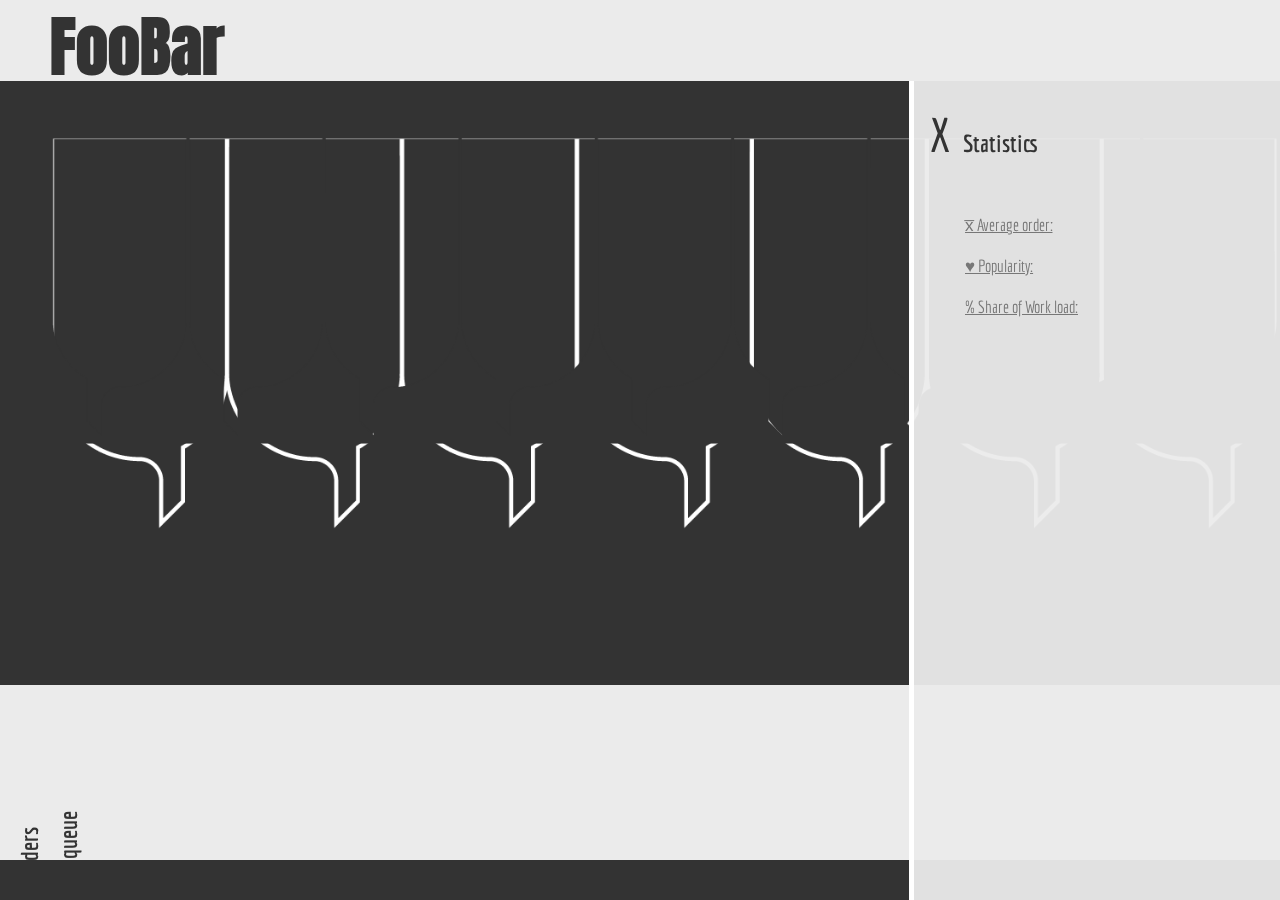
==== index.html @ 0669527f "first commit" ====
<!DOCTYPE html>
<html lang="en">

<head>
    <meta charset="UTF-8">
    <meta name="viewport" content="width=device-width, initial-scale=1.0">
    <meta http-equiv="X-UA-Compatible" content="ie=edge">
    <title>| fooBar dashboard |</title>
    <script src="https://kea-alt-del.dk/2018/front/foobar.js"></script>
    <link rel="stylesheet" href="main.css">
    <link href="https://fonts.googleapis.com/css?family=Anton" rel="stylesheet">
    <link href="https://fonts.googleapis.com/css?family=Economica:400,700" rel="stylesheet">

</head>

<body>
    <main>
        <section class="storages">
        </section>
        <section class="beers">
        </section>
        <section class="imgKegs">
            <img src="materials/kegs.png">
        </section>
        <section class="labels">
        </section>
        <section class="nozzles">
        </section>
        <section class="glasses">
        </section>
        <section class="customers">
        </section>
        <section class="bartenders">
        </section>
        <section class="bartenders">
        </section>
        <section class="imgKegs-offtap">
            <img src="materials/kegs-offtap.png">
        </section>
    </main>
    <aside>
        <h1>FooBar</h1>
        <!-- <ul class="tags">
            <li class="sweet">sweetest</li>
            <li class="strong">strongest</li>
            <li>..</li>
            <li>..</li>
            <li>..</li>
        </ul> -->
        <ul class="categories"></ul>
    </aside>
    <aside id="statistic" class="">
        <p class="close">x</p>
        <h2>Statistics</h2>
        <div class="average-order">
            <p>x̅ Average order:</p>
            <p></p>
        </div>
        <div class="popularity">
            <p>&hearts; Popularity:</p>
            <div class="bars"></div>
        </div>
        <div class="work-hard">
            <p>% Share of Work load:</p>
            <div class="square"></div>
        </div>
    </aside>
    <div class="order-h2">
        <h2>Orders <br><span></span> in queue</h2>
    </div>
    <div class="modal">
        <p class="close close-modal">X</p>
        <iframe src="modal/beer-profile.html" frameborder="0"></iframe>
    </div>
    <script src="main.js"></script>
    <script src="statistic.js"></script>
    <script src="interaction.js"></script>
</body>

</html>
---- main.css ----
* {
  padding: 0;
  margin: 0;
  box-sizing: border-box;
  position: relative;
  font-family: "Economica", sans-serif;
}
section.beers {
  height: 300px; /* need to finalise based on svg */
  padding: 0 50px;
  display: grid;
  grid-gap: 0;
}
.beer {
  width: 100%;
  background-color: darkgoldenrod;
  bottom: 0;
  transition: all 1s linear;
  transform-origin: bottom;
  cursor: pointer;
}
.not-on-tap {
  opacity: 0.3;
  cursor: initial;
}
.change-keg {
  animation: flash 1s infinite;
}
.soon-sold-out {
  animation: flash 0.5s infinite;
}
@keyframes flash {
  50% {
    opacity: 0.5;
  }
}
section.customers,
section.glasses,
section.storages,
section.labels,
section.nozzles,
section.bartenders,
section.storages {
  display: grid;
  grid-gap: 0;
  padding: 0 50px;
}
section.customers > div {
  display: grid;
  border-bottom: 1px dotted #333333;
  padding-top: 5px;
  left: 70px;
}
section.customers {
  padding-top: 30px;
  margin-top: 20px;
  background-color: rgb(235, 235, 235);
  min-height: 175px;
}
section.bartenders {
  background-color: rgb(235, 235, 235);
}
/* section.customers > div > * {
  left: 75px; /* temp solution, not dynamic 
} */

.bartender {
  width: 30px;
  height: 30px;
  border-radius: 50%;
  padding-top: 4px;
  border: 2px dotted #333333;
  grid-row-start: 1;
}
.bartender p {
  text-align: center;
}
.serving {
  color: #aaaaaa;
}
.hide {
  display: none;
}
.imgKegs,
.imgKegs-offtap {
  height: auto;
  position: absolute;
  top: 15vh;
  left: 50px;
  pointer-events: none;
}
.imgKegs img,
.imgKegs-offtap img {
  width: 100%;
}
main {
  background-color: #333333;
  padding: 15vh 0 0 0;
  height: 100vh;
  overflow-x: hidden;
}
h1 {
  font-size: 4em;
  top: -1px;
  font-weight: 700;
  color: #333333;
  position: absolute;
  pointer-events: none;
  font-family: "Anton", sans-serif;
}
section h1 {
  font-family: "Economica", sans-serif;
  color: rgba(255, 255, 255, 0.7);
  font-size: 1.7vw;
  position: absolute;
  right: 0;
  text-align: right;
  transform-origin: right top;
  transform: rotate(-90deg) translate(-1vw, -7.2vw);
}
section.glasses {
  height: 80px;
  left: 5px;
}
section.glasses > div {
  height: 100%;
  background-size: contain;
  background-repeat: no-repeat;
  background-position: center bottom;
  left: 15px;
}

aside {
  height: 9vh;
  width: 100%;
  position: fixed;
  top: 0;
  background: rgb(235, 235, 235);
  padding-top: 19px;
  padding-left: 50px;
}
aside li {
  display: inline-block;
  line-height: 40px;
  margin-right: 30px;
  font-size: 23px;
  font-weight: bold;
  color: #333333;
  cursor: pointer;
}
.categories {
  text-align: right;
}
.found {
  animation: found ease-in 0.3s;
}
@keyframes found {
  50% {
    transform: scaleY(1.1);
  }
}
#statistic {
  color: #333333;
  width: 29%;
  height: 91vh;
  background: rgba(235, 235, 235, 0.95);
  position: fixed;
  right: 0;
  top: 9vh;
  padding: 10px 4%;
  transition: all 0.1s ease-in-out;
  border-left: 5px solid white;
  overflow: scroll;
}
#statistic p.close,
#statistic h2 {
  display: inline-block;
  left: -35px;
}
#statistic h2 {
  margin-left: 10px;
}
#statistic * {
  transition: all 0.3s ease-in-out;
}
#statistic.close {
  right: -24%;
}
#statistic.close * {
  opacity: 0;
}
#statistic.close p.close {
  opacity: 1;
}
p.close {
  font-size: 4em;
  margin-bottom: 30px;
  cursor: pointer;
  transition: all 0.3s ease-in-out;
}
#statistic > div {
  margin-bottom: 10px;
}
#statistic > div p:first-of-type:not(.barLegend) {
  text-decoration: underline;
  font-weight: 500;
  color: #777;
  margin: 20px 0 10px 0;
  font-size: 17px;
}
.bold {
  font-weight: bolder;
  font-size: 2em;
}
.bar {
  height: 10px;
  background-color: rgb(128, 30, 6);
  margin-bottom: 10px;
  transition: all 0.3s ease-in;
}
.barLegend {
  text-decoration: none;
  font-size: 0.9em;
}
.labels {
  height: 80px;
  top: -10px;
}
.labels div {
  border-radius: 50%;
  background-size: contain;
  background-repeat: no-repeat;
  background-position: center bottom;
  left: 15px;
}
.nozzles {
  height: 70px;
  top: -5px;
}
.nozzles > div {
  background-image: url("materials/nozzle.png");
  background-size: contain;
  background-repeat: no-repeat;
  background-position: center top;
  left: 30px;
}
.order-h2 {
  position: fixed;
  left: 0;
  bottom: 0;
  color: #333333;
  transform: rotate(-90deg) translate(20px, 15px);
}
.order-h2 span {
  font-size: 1.5em;
}
.modal {
  pointer-events: none;
  opacity: 0;
  position: fixed;
  width: 100vw;
  height: 91vh;
  top: 9vh;
  left: 0;
  background-color: white;
  padding: 50px;
  overflow: hidden;
  transition: all 0.3s ease-out;
}
.modal.show {
  pointer-events: inherit;
  opacity: 1;
}
iframe {
  opacity: 1;
  height: 91vh;
  width: 150vh;
  overflow: hidden;
  position: absolute;
  left: 10vw;
  top: 0;
  left: calc(50vw - 75vh);
  overflow: hidden;
}
.square {
  width: 13vw;
  height: 13vw;
}
.square > div {
  background: rgb(21, 110, 48);
  margin-bottom: 3px;
}
#statistic > div .square p.each-portion {
  text-decoration: none;
  position: absolute;
  padding: 0;
  margin: 0;
  color: #333333;
  font-size: 2em;
}
.lean {
  animation: leanForward 0.5s ease-out forwards;
  transform-origin: bottom right;
}
@keyframes leanForward {
  to {
    transform: skewX(13deg);
  }
}
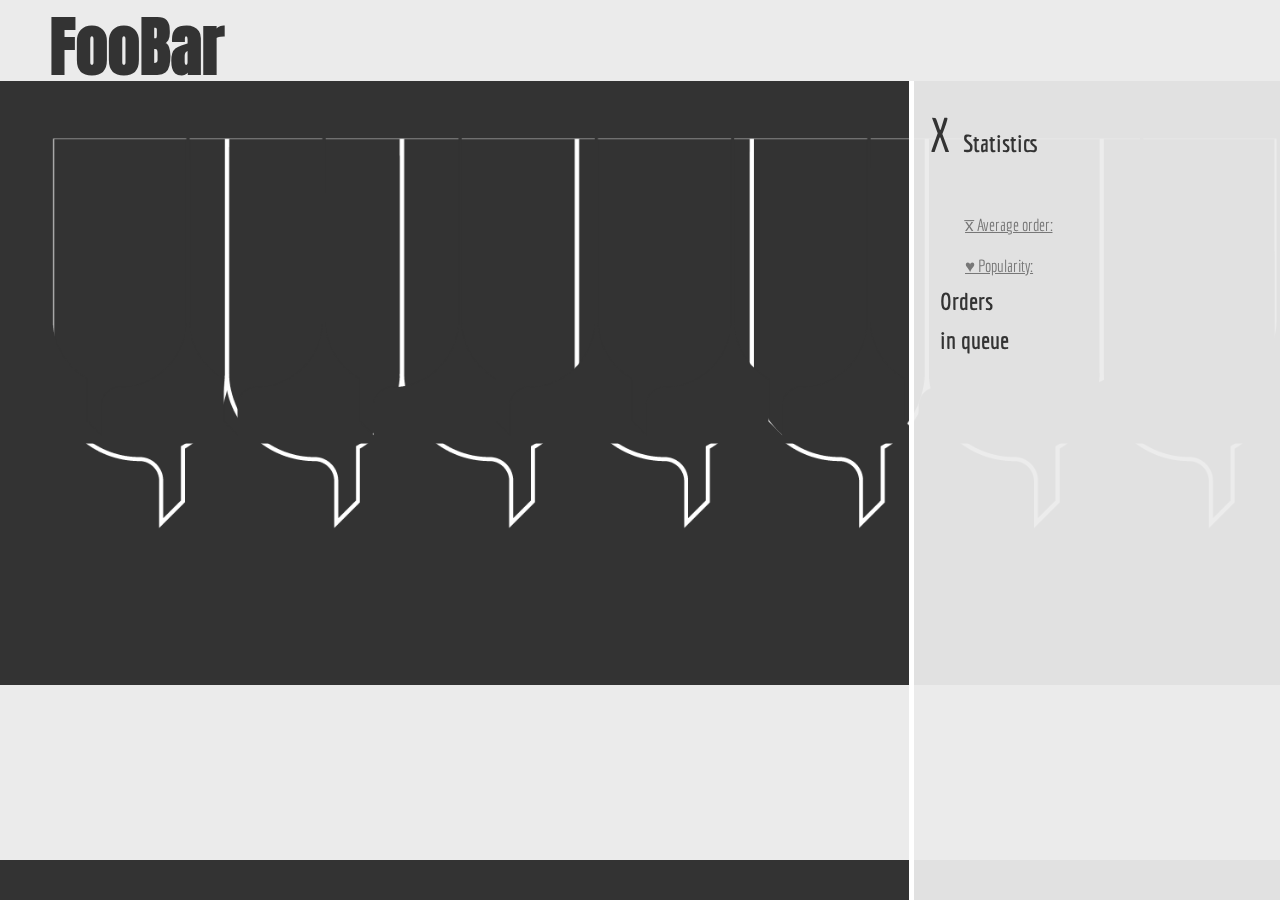
==== commit 292c97a5: "delete share load" ====
--- a/index.html
+++ b/index.html
@@ -2,79 +2,82 @@
 <html lang="en">
 
 <head>
-    <meta charset="UTF-8">
-    <meta name="viewport" content="width=device-width, initial-scale=1.0">
-    <meta http-equiv="X-UA-Compatible" content="ie=edge">
-    <title>| fooBar dashboard |</title>
-    <script src="https://kea-alt-del.dk/2018/front/foobar.js"></script>
-    <link rel="stylesheet" href="main.css">
-    <link href="https://fonts.googleapis.com/css?family=Anton" rel="stylesheet">
-    <link href="https://fonts.googleapis.com/css?family=Economica:400,700" rel="stylesheet">
+  <meta charset="UTF-8">
+  <meta name="viewport"
+    content="width=device-width, initial-scale=1.0">
+  <meta http-equiv="X-UA-Compatible"
+    content="ie=edge">
+  <title>| fooBar dashboard |</title>
+  <script src="https://kea-alt-del.dk/2018/front/foobar.js"></script>
+  <link rel="stylesheet"
+    href="main.css">
+  <link href="https://fonts.googleapis.com/css?family=Anton"
+    rel="stylesheet">
+  <link href="https://fonts.googleapis.com/css?family=Economica:400,700"
+    rel="stylesheet">
 
 </head>
 
 <body>
-    <main>
-        <section class="storages">
+  <main>
+    <section class="storages">
+    </section>
+    <section class="beers">
+    </section>
+    <section class="imgKegs">
+      <img src="materials/kegs.png">
         </section>
-        <section class="beers">
+      <section class="labels">
+      </section>
+      <section class="nozzles">
+      </section>
+      <section class="glasses">
+      </section>
+      <section class="customers">
+      </section>
+      <section class="bartenders">
+      </section>
+      <section class="bartenders">
+      </section>
+      <section class="imgKegs-offtap">
+        <img src="materials/kegs-offtap.png">
         </section>
-        <section class="imgKegs">
-            <img src="materials/kegs.png">
-        </section>
-        <section class="labels">
-        </section>
-        <section class="nozzles">
-        </section>
-        <section class="glasses">
-        </section>
-        <section class="customers">
-        </section>
-        <section class="bartenders">
-        </section>
-        <section class="bartenders">
-        </section>
-        <section class="imgKegs-offtap">
-            <img src="materials/kegs-offtap.png">
-        </section>
-    </main>
-    <aside>
-        <h1>FooBar</h1>
-        <!-- <ul class="tags">
+  </main>
+  <aside>
+    <h1>FooBar</h1>
+    <!-- <ul class="tags">
             <li class="sweet">sweetest</li>
             <li class="strong">strongest</li>
             <li>..</li>
             <li>..</li>
             <li>..</li>
         </ul> -->
-        <ul class="categories"></ul>
-    </aside>
-    <aside id="statistic" class="">
-        <p class="close">x</p>
-        <h2>Statistics</h2>
-        <div class="average-order">
-            <p>x̅ Average order:</p>
-            <p></p>
-        </div>
-        <div class="popularity">
-            <p>&hearts; Popularity:</p>
-            <div class="bars"></div>
-        </div>
-        <div class="work-hard">
-            <p>% Share of Work load:</p>
-            <div class="square"></div>
-        </div>
-    </aside>
+    <ul class="categories"></ul>
+  </aside>
+  <aside id="statistic"
+    class="">
+    <p class="close">x</p>
+    <h2>Statistics</h2>
+    <div class="average-order">
+      <p>x̅ Average order:</p>
+      <p></p>
+    </div>
+    <div class="popularity">
+      <p>&hearts; Popularity:</p>
+      <div class="bars"></div>
+    </div>
     <div class="order-h2">
-        <h2>Orders <br><span></span> in queue</h2>
+      <h2>Orders <br><span></span> in queue</h2>
     </div>
-    <div class="modal">
-        <p class="close close-modal">X</p>
-        <iframe src="modal/beer-profile.html" frameborder="0"></iframe>
-    </div>
-    <script src="main.js"></script>
-    <script src="statistic.js"></script>
-    <script src="interaction.js"></script>
+  </aside>
+
+  <div class="modal">
+    <p class="close close-modal">X</p>
+    <iframe src="modal/beer-profile.html" frameborder="0"></iframe>
+  </div>
+  <script src="main.js"></script>
+  <script src="statistic.js"></script>
+  <script src="interaction.js"></script>
 </body>
 
 </html>--- a/main.css
+++ b/main.css
@@ -5,12 +5,15 @@
   position: relative;
   font-family: "Economica", sans-serif;
 }
+
 section.beers {
-  height: 300px; /* need to finalise based on svg */
+  height: 300px;
+  /* need to finalise based on svg */
   padding: 0 50px;
   display: grid;
   grid-gap: 0;
 }
+
 .beer {
   width: 100%;
   background-color: darkgoldenrod;
@@ -19,21 +22,26 @@
   transform-origin: bottom;
   cursor: pointer;
 }
+
 .not-on-tap {
   opacity: 0.3;
   cursor: initial;
 }
+
 .change-keg {
   animation: flash 1s infinite;
 }
+
 .soon-sold-out {
   animation: flash 0.5s infinite;
 }
+
 @keyframes flash {
   50% {
     opacity: 0.5;
   }
 }
+
 section.customers,
 section.glasses,
 section.storages,
@@ -45,21 +53,25 @@
   grid-gap: 0;
   padding: 0 50px;
 }
-section.customers > div {
+
+section.customers>div {
   display: grid;
   border-bottom: 1px dotted #333333;
   padding-top: 5px;
   left: 70px;
 }
+
 section.customers {
   padding-top: 30px;
   margin-top: 20px;
   background-color: rgb(235, 235, 235);
   min-height: 175px;
 }
+
 section.bartenders {
   background-color: rgb(235, 235, 235);
 }
+
 /* section.customers > div > * {
   left: 75px; /* temp solution, not dynamic 
 } */
@@ -72,15 +84,19 @@
   border: 2px dotted #333333;
   grid-row-start: 1;
 }
+
 .bartender p {
   text-align: center;
 }
+
 .serving {
   color: #aaaaaa;
 }
+
 .hide {
   display: none;
 }
+
 .imgKegs,
 .imgKegs-offtap {
   height: auto;
@@ -89,16 +105,19 @@
   left: 50px;
   pointer-events: none;
 }
+
 .imgKegs img,
 .imgKegs-offtap img {
   width: 100%;
 }
+
 main {
   background-color: #333333;
   padding: 15vh 0 0 0;
   height: 100vh;
   overflow-x: hidden;
 }
+
 h1 {
   font-size: 4em;
   top: -1px;
@@ -108,6 +127,7 @@
   pointer-events: none;
   font-family: "Anton", sans-serif;
 }
+
 section h1 {
   font-family: "Economica", sans-serif;
   color: rgba(255, 255, 255, 0.7);
@@ -118,11 +138,13 @@
   transform-origin: right top;
   transform: rotate(-90deg) translate(-1vw, -7.2vw);
 }
+
 section.glasses {
   height: 80px;
   left: 5px;
 }
-section.glasses > div {
+
+section.glasses>div {
   height: 100%;
   background-size: contain;
   background-repeat: no-repeat;
@@ -139,6 +161,7 @@
   padding-top: 19px;
   padding-left: 50px;
 }
+
 aside li {
   display: inline-block;
   line-height: 40px;
@@ -148,17 +171,21 @@
   color: #333333;
   cursor: pointer;
 }
+
 .categories {
   text-align: right;
 }
+
 .found {
   animation: found ease-in 0.3s;
 }
+
 @keyframes found {
   50% {
     transform: scaleY(1.1);
   }
 }
+
 #statistic {
   color: #333333;
   width: 29%;
@@ -172,60 +199,74 @@
   border-left: 5px solid white;
   overflow: scroll;
 }
+
 #statistic p.close,
 #statistic h2 {
   display: inline-block;
   left: -35px;
 }
+
 #statistic h2 {
   margin-left: 10px;
 }
+
 #statistic * {
   transition: all 0.3s ease-in-out;
 }
+
 #statistic.close {
   right: -24%;
 }
+
 #statistic.close * {
   opacity: 0;
 }
+
 #statistic.close p.close {
   opacity: 1;
 }
+
 p.close {
   font-size: 4em;
   margin-bottom: 30px;
   cursor: pointer;
   transition: all 0.3s ease-in-out;
 }
-#statistic > div {
+
+#statistic>div {
   margin-bottom: 10px;
 }
-#statistic > div p:first-of-type:not(.barLegend) {
+
+#statistic>div p:first-of-type:not(.barLegend) {
   text-decoration: underline;
   font-weight: 500;
   color: #777;
   margin: 20px 0 10px 0;
   font-size: 17px;
 }
+
 .bold {
   font-weight: bolder;
   font-size: 2em;
 }
+
 .bar {
   height: 10px;
   background-color: rgb(128, 30, 6);
   margin-bottom: 10px;
   transition: all 0.3s ease-in;
 }
+
 .barLegend {
   text-decoration: none;
   font-size: 0.9em;
 }
+
 .labels {
   height: 80px;
   top: -10px;
 }
+
 .labels div {
   border-radius: 50%;
   background-size: contain;
@@ -233,27 +274,32 @@
   background-position: center bottom;
   left: 15px;
 }
+
 .nozzles {
   height: 70px;
   top: -5px;
 }
-.nozzles > div {
+
+.nozzles>div {
   background-image: url("materials/nozzle.png");
   background-size: contain;
   background-repeat: no-repeat;
   background-position: center top;
   left: 30px;
 }
+
 .order-h2 {
-  position: fixed;
+
   left: 0;
   bottom: 0;
   color: #333333;
-  transform: rotate(-90deg) translate(20px, 15px);
-}
+
+}
+
 .order-h2 span {
   font-size: 1.5em;
 }
+
 .modal {
   pointer-events: none;
   opacity: 0;
@@ -267,10 +313,12 @@
   overflow: hidden;
   transition: all 0.3s ease-out;
 }
+
 .modal.show {
   pointer-events: inherit;
   opacity: 1;
 }
+
 iframe {
   opacity: 1;
   height: 91vh;
@@ -282,28 +330,33 @@
   left: calc(50vw - 75vh);
   overflow: hidden;
 }
-.square {
+
+/* .square {
   width: 13vw;
   height: 13vw;
 }
-.square > div {
+
+.square>div {
   background: rgb(21, 110, 48);
   margin-bottom: 3px;
 }
-#statistic > div .square p.each-portion {
+
+#statistic>div .square p.each-portion {
   text-decoration: none;
   position: absolute;
   padding: 0;
   margin: 0;
   color: #333333;
   font-size: 2em;
-}
+} */
+
 .lean {
   animation: leanForward 0.5s ease-out forwards;
   transform-origin: bottom right;
 }
+
 @keyframes leanForward {
   to {
     transform: skewX(13deg);
   }
-}
+}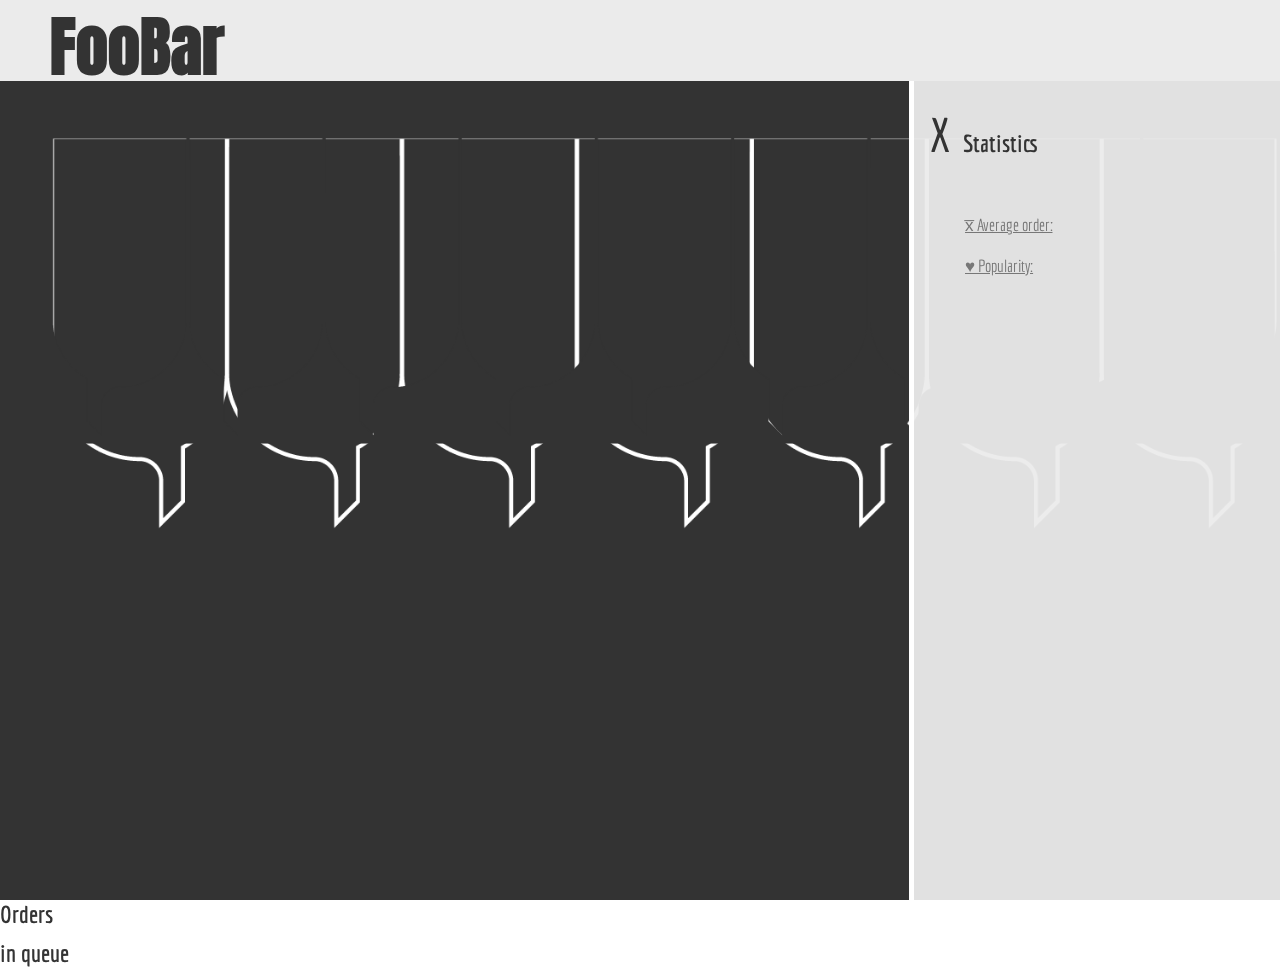
==== commit b7e4d1ec: "customer section hidden, bartenders hide when waiting" ====
--- a/index.html
+++ b/index.html
@@ -2,82 +2,75 @@
 <html lang="en">
 
 <head>
-  <meta charset="UTF-8">
-  <meta name="viewport"
-    content="width=device-width, initial-scale=1.0">
-  <meta http-equiv="X-UA-Compatible"
-    content="ie=edge">
-  <title>| fooBar dashboard |</title>
-  <script src="https://kea-alt-del.dk/2018/front/foobar.js"></script>
-  <link rel="stylesheet"
-    href="main.css">
-  <link href="https://fonts.googleapis.com/css?family=Anton"
-    rel="stylesheet">
-  <link href="https://fonts.googleapis.com/css?family=Economica:400,700"
-    rel="stylesheet">
+    <meta charset="UTF-8">
+    <meta name="viewport" content="width=device-width, initial-scale=1.0">
+    <meta http-equiv="X-UA-Compatible" content="ie=edge">
+    <title>| fooBar dashboard |</title>
+    <script src="https://kea-alt-del.dk/2018/front/foobar.js"></script>
+    <link rel="stylesheet" href="main.css">
+    <link href="https://fonts.googleapis.com/css?family=Anton" rel="stylesheet">
+    <link href="https://fonts.googleapis.com/css?family=Economica:400,700" rel="stylesheet">
 
 </head>
 
 <body>
-  <main>
-    <section class="storages">
-    </section>
-    <section class="beers">
-    </section>
-    <section class="imgKegs">
-      <img src="materials/kegs.png">
+    <main>
+        <section class="storages">
         </section>
-      <section class="labels">
-      </section>
-      <section class="nozzles">
-      </section>
-      <section class="glasses">
-      </section>
-      <section class="customers">
-      </section>
-      <section class="bartenders">
-      </section>
-      <section class="bartenders">
-      </section>
-      <section class="imgKegs-offtap">
-        <img src="materials/kegs-offtap.png">
+        <section class="beers">
         </section>
-  </main>
-  <aside>
-    <h1>FooBar</h1>
-    <!-- <ul class="tags">
+        <section class="imgKegs">
+            <img src="materials/kegs.png">
+        </section>
+        <section class="labels">
+        </section>
+        <section class="nozzles">
+        </section>
+        <section class="glasses">
+        </section>
+        <!-- <section class="customers">
+        </section> -->
+        <section class="bartenders">
+        </section>
+        <section class="bartenders">
+        </section>
+        <section class="imgKegs-offtap">
+            <img src="materials/kegs-offtap.png">
+        </section>
+    </main>
+    <aside>
+        <h1>FooBar</h1>
+        <!-- <ul class="tags">
             <li class="sweet">sweetest</li>
             <li class="strong">strongest</li>
             <li>..</li>
             <li>..</li>
             <li>..</li>
         </ul> -->
-    <ul class="categories"></ul>
-  </aside>
-  <aside id="statistic"
-    class="">
-    <p class="close">x</p>
-    <h2>Statistics</h2>
-    <div class="average-order">
-      <p>x̅ Average order:</p>
-      <p></p>
+        <ul class="categories"></ul>
+    </aside>
+    <aside id="statistic" class="">
+        <p class="close">x</p>
+        <h2>Statistics</h2>
+        <div class="average-order">
+            <p>x̅ Average order:</p>
+            <p></p>
+        </div>
+        <div class="popularity">
+            <p>&hearts; Popularity:</p>
+            <div class="bars"></div>
+        </div>
+    </aside>
+    <div class="order-h2">
+        <h2>Orders <br><span></span> in queue</h2>
     </div>
-    <div class="popularity">
-      <p>&hearts; Popularity:</p>
-      <div class="bars"></div>
+    <div class="modal">
+        <p class="close close-modal">X</p>
+        <iframe src="modal/beer-profile.html" frameborder="0"></iframe>
     </div>
-    <div class="order-h2">
-      <h2>Orders <br><span></span> in queue</h2>
-    </div>
-  </aside>
-
-  <div class="modal">
-    <p class="close close-modal">X</p>
-    <iframe src="modal/beer-profile.html" frameborder="0"></iframe>
-  </div>
-  <script src="main.js"></script>
-  <script src="statistic.js"></script>
-  <script src="interaction.js"></script>
+    <script src="main.js"></script>
+    <script src="statistic.js"></script>
+    <script src="interaction.js"></script>
 </body>
 
 </html>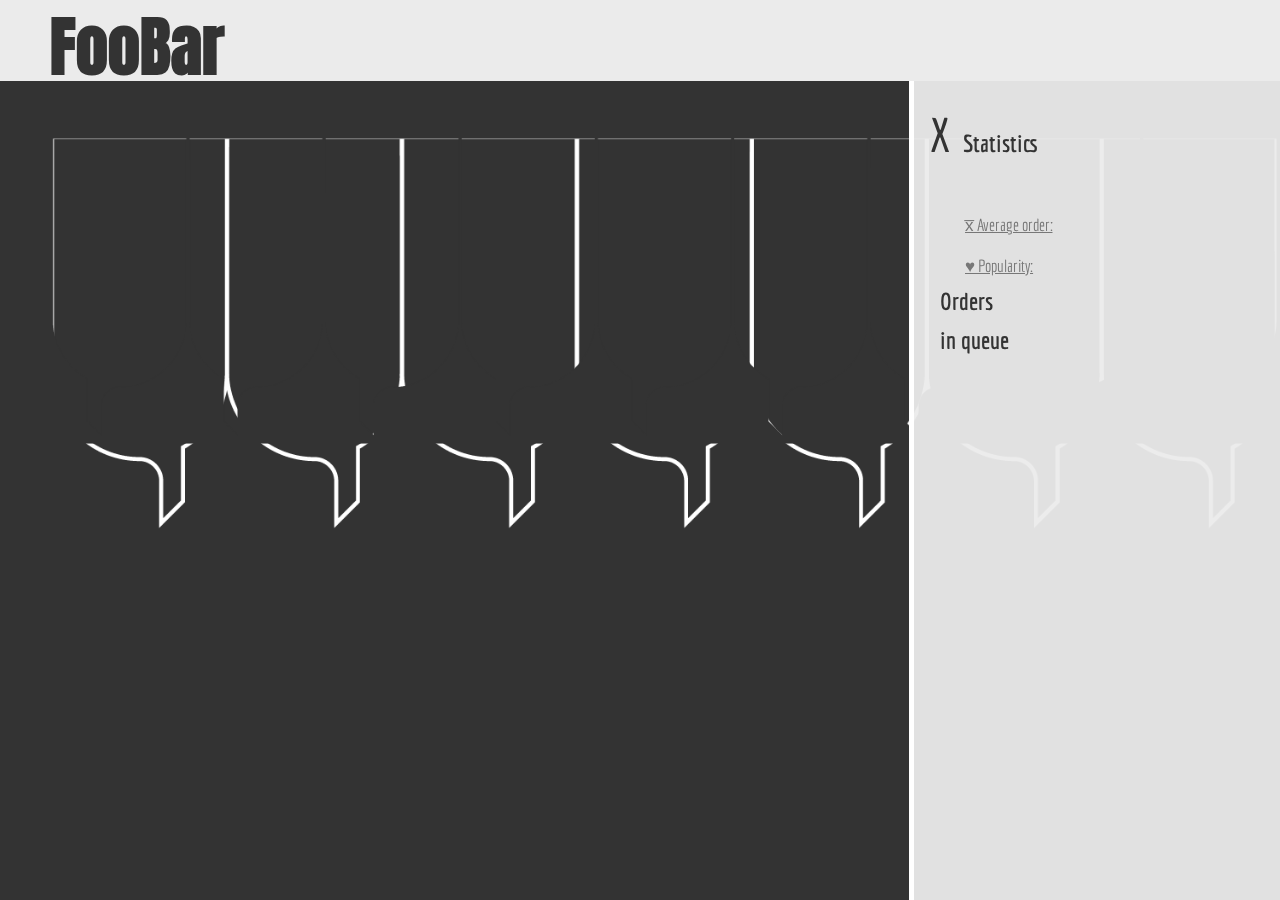
==== commit d5c9b7e6: "photo changed" ====
--- a/index.html
+++ b/index.html
@@ -28,12 +28,13 @@
         </section>
         <section class="glasses">
         </section>
-        <!-- <section class="customers">
-        </section> -->
         <section class="bartenders">
         </section>
         <section class="bartenders">
         </section>
+        <section class="customers">
+        </section>
+
         <section class="imgKegs-offtap">
             <img src="materials/kegs-offtap.png">
         </section>
@@ -60,10 +61,11 @@
             <p>&hearts; Popularity:</p>
             <div class="bars"></div>
         </div>
+        <div class="order-h2">
+            <h2>Orders <br><span></span> in queue</h2>
+        </div>
     </aside>
-    <div class="order-h2">
-        <h2>Orders <br><span></span> in queue</h2>
-    </div>
+
     <div class="modal">
         <p class="close close-modal">X</p>
         <iframe src="modal/beer-profile.html" frameborder="0"></iframe>
--- a/main.css
+++ b/main.css
@@ -54,7 +54,7 @@
   padding: 0 50px;
 }
 
-section.customers>div {
+section.customers > div {
   display: grid;
   border-bottom: 1px dotted #333333;
   padding-top: 5px;
@@ -62,15 +62,16 @@
 }
 
 section.customers {
+  display: none;
   padding-top: 30px;
   margin-top: 20px;
   background-color: rgb(235, 235, 235);
   min-height: 175px;
 }
 
-section.bartenders {
+/* section.bartenders {
   background-color: rgb(235, 235, 235);
-}
+} */
 
 /* section.customers > div > * {
   left: 75px; /* temp solution, not dynamic 
@@ -81,8 +82,9 @@
   height: 30px;
   border-radius: 50%;
   padding-top: 4px;
-  border: 2px dotted #333333;
+  border: 2px dotted white;
   grid-row-start: 1;
+  color: white;
 }
 
 .bartender p {
@@ -144,7 +146,7 @@
   left: 5px;
 }
 
-section.glasses>div {
+section.glasses > div {
   height: 100%;
   background-size: contain;
   background-repeat: no-repeat;
@@ -233,11 +235,11 @@
   transition: all 0.3s ease-in-out;
 }
 
-#statistic>div {
+#statistic > div {
   margin-bottom: 10px;
 }
 
-#statistic>div p:first-of-type:not(.barLegend) {
+#statistic > div p:first-of-type:not(.barLegend) {
   text-decoration: underline;
   font-weight: 500;
   color: #777;
@@ -280,7 +282,7 @@
   top: -5px;
 }
 
-.nozzles>div {
+.nozzles > div {
   background-image: url("materials/nozzle.png");
   background-size: contain;
   background-repeat: no-repeat;
@@ -289,11 +291,9 @@
 }
 
 .order-h2 {
-
   left: 0;
   bottom: 0;
   color: #333333;
-
 }
 
 .order-h2 span {
@@ -359,4 +359,4 @@
   to {
     transform: skewX(13deg);
   }
-}+}
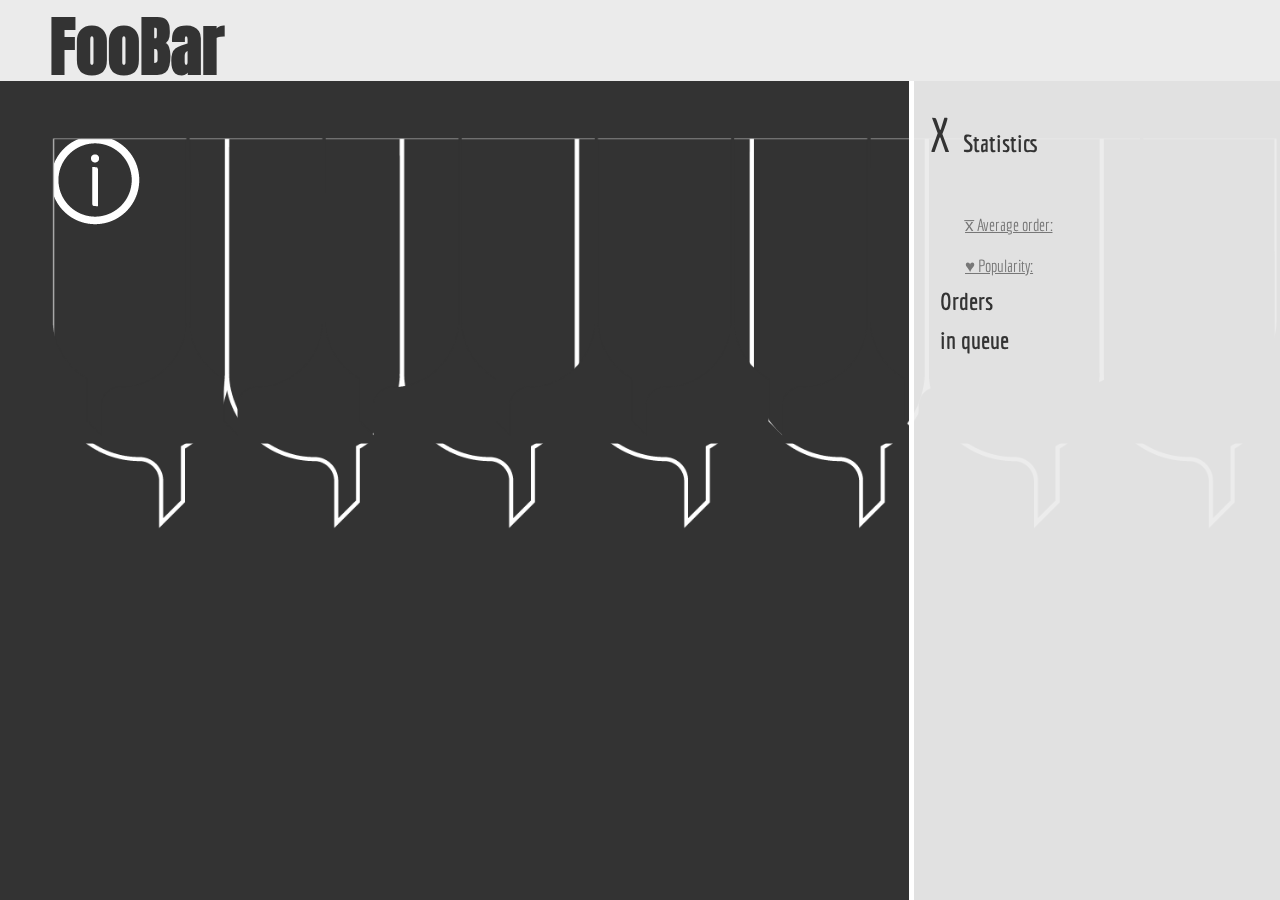
==== commit dde4bd1d: "info sign" ====
--- a/index.html
+++ b/index.html
@@ -18,6 +18,7 @@
         <section class="storages">
         </section>
         <section class="beers">
+            <img src="materials/info.png">
         </section>
         <section class="imgKegs">
             <img src="materials/kegs.png">
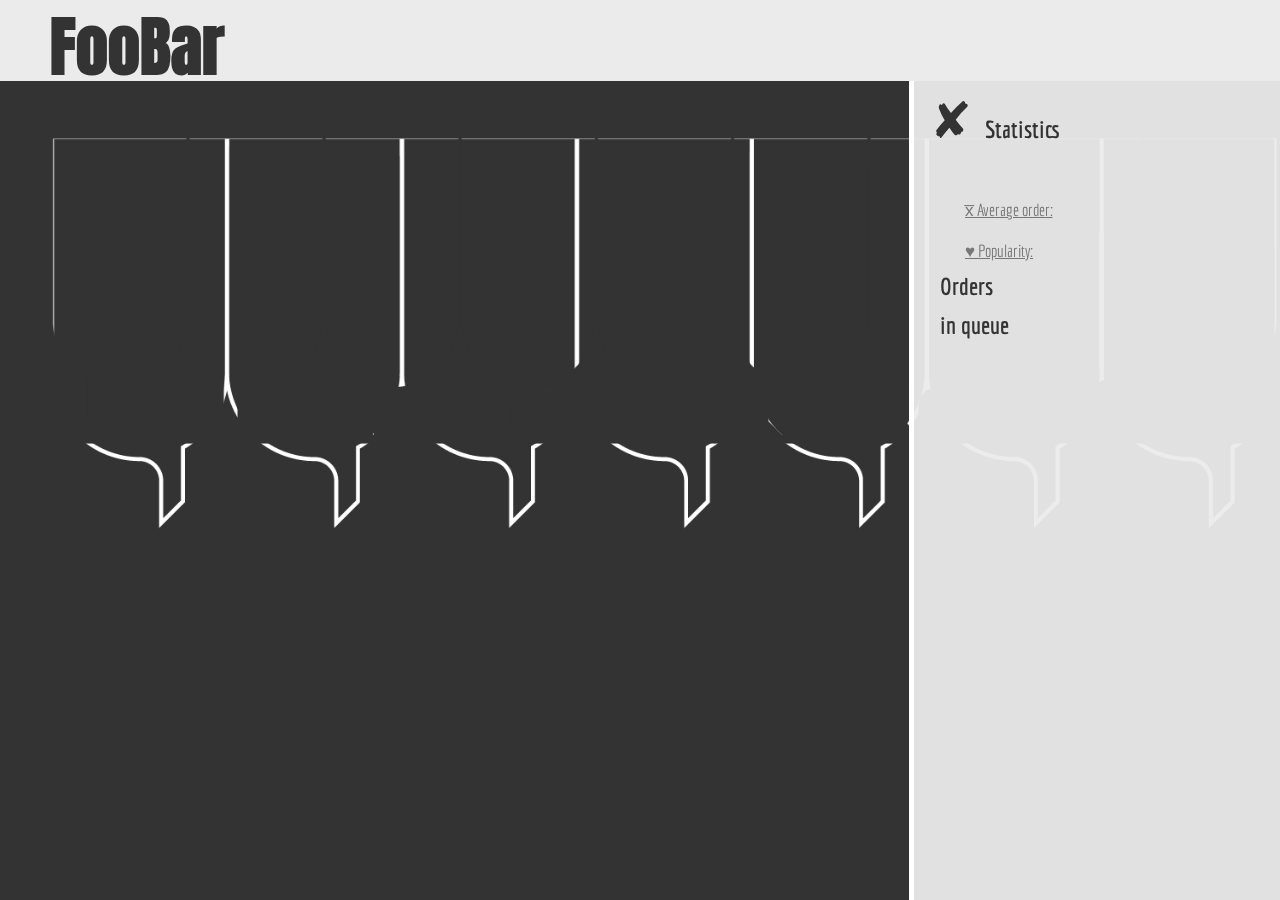
==== commit 1a397d52: "merged" ====
--- a/index.html
+++ b/index.html
@@ -2,78 +2,83 @@
 <html lang="en">
 
 <head>
-    <meta charset="UTF-8">
-    <meta name="viewport" content="width=device-width, initial-scale=1.0">
-    <meta http-equiv="X-UA-Compatible" content="ie=edge">
-    <title>| fooBar dashboard |</title>
-    <script src="https://kea-alt-del.dk/2018/front/foobar.js"></script>
-    <link rel="stylesheet" href="main.css">
-    <link href="https://fonts.googleapis.com/css?family=Anton" rel="stylesheet">
-    <link href="https://fonts.googleapis.com/css?family=Economica:400,700" rel="stylesheet">
+  <meta charset="UTF-8">
+  <meta name="viewport"
+    content="width=device-width, initial-scale=1.0">
+  <meta http-equiv="X-UA-Compatible"
+    content="ie=edge">
+  <title>| fooBar dashboard |</title>
+  <script src="https://kea-alt-del.dk/2018/front/foobar.js"></script>
+  <link rel="stylesheet"
+    href="main.css">
+  <link href="https://fonts.googleapis.com/css?family=Anton"
+    rel="stylesheet">
+  <link href="https://fonts.googleapis.com/css?family=Economica:400,700"
+    rel="stylesheet">
 
 </head>
 
 <body>
-    <main>
-        <section class="storages">
+  <main>
+    <section class="storages">
+    </section>
+    <section class="beers">
+    </section>
+    <section class="imgKegs">
+      <img src="materials/kegs.png">
         </section>
-        <section class="beers">
-            <img src="materials/info.png">
+      <section class="labels">
+      </section>
+      <section class="nozzles">
+      </section>
+      <section class="glasses">
+      </section>
+      <section class="bartenders">
+      </section>
+      <section class="bartenders">
+      </section>
+      <section class="customers">
+      </section>
+
+      <section class="imgKegs-offtap">
+        <img src="materials/kegs-offtap.png">
         </section>
-        <section class="imgKegs">
-            <img src="materials/kegs.png">
-        </section>
-        <section class="labels">
-        </section>
-        <section class="nozzles">
-        </section>
-        <section class="glasses">
-        </section>
-        <section class="bartenders">
-        </section>
-        <section class="bartenders">
-        </section>
-        <section class="customers">
-        </section>
-
-        <section class="imgKegs-offtap">
-            <img src="materials/kegs-offtap.png">
-        </section>
-    </main>
-    <aside>
-        <h1>FooBar</h1>
-        <!-- <ul class="tags">
+  </main>
+  <aside>
+    <h1>FooBar</h1>
+    <!-- <ul class="tags">
             <li class="sweet">sweetest</li>
             <li class="strong">strongest</li>
             <li>..</li>
             <li>..</li>
             <li>..</li>
         </ul> -->
-        <ul class="categories"></ul>
-    </aside>
-    <aside id="statistic" class="">
-        <p class="close">x</p>
-        <h2>Statistics</h2>
-        <div class="average-order">
-            <p>x̅ Average order:</p>
-            <p></p>
-        </div>
-        <div class="popularity">
-            <p>&hearts; Popularity:</p>
-            <div class="bars"></div>
-        </div>
-        <div class="order-h2">
-            <h2>Orders <br><span></span> in queue</h2>
-        </div>
-    </aside>
+    <ul class="categories"></ul>
+  </aside>
+  <aside id="statistic"
+    class="">
+    <p class="close">&#10008;</p>
+    <h2>Statistics</h2>
+    <div class="average-order">
+      <p>x̅ Average order:</p>
+      <p></p>
+    </div>
+    <div class="popularity">
+      <p>&hearts; Popularity:</p>
+      <div class="bars"></div>
+    </div>
+    <div class="order-h2">
+      <h2>Orders <br><span></span> in queue</h2>
+    </div>
+  </aside>
 
-    <div class="modal">
-        <p class="close close-modal">X</p>
-        <iframe src="modal/beer-profile.html" frameborder="0"></iframe>
-    </div>
-    <script src="main.js"></script>
-    <script src="statistic.js"></script>
-    <script src="interaction.js"></script>
+  <div class="modal">
+    <p class="close close-modal">&#10008;</p>
+    <iframe src="modal/beer-profile.html" frameborder="0"></iframe>
+  </div>
+  <script src="main.js"></script>
+  <script src="statistic.js"></script>
+  <script src="interaction.js"></script>
 </body>
 
 </html>--- a/main.css
+++ b/main.css
@@ -54,7 +54,7 @@
   padding: 0 50px;
 }
 
-section.customers > div {
+section.customers>div {
   display: grid;
   border-bottom: 1px dotted #333333;
   padding-top: 5px;
@@ -146,7 +146,7 @@
   left: 5px;
 }
 
-section.glasses > div {
+section.glasses>div {
   height: 100%;
   background-size: contain;
   background-repeat: no-repeat;
@@ -220,6 +220,10 @@
   right: -24%;
 }
 
+.close {
+  font-size: 50px;
+}
+
 #statistic.close * {
   opacity: 0;
 }
@@ -229,17 +233,17 @@
 }
 
 p.close {
-  font-size: 4em;
+  font-size: 50px;
   margin-bottom: 30px;
   cursor: pointer;
   transition: all 0.3s ease-in-out;
 }
 
-#statistic > div {
+#statistic>div {
   margin-bottom: 10px;
 }
 
-#statistic > div p:first-of-type:not(.barLegend) {
+#statistic>div p:first-of-type:not(.barLegend) {
   text-decoration: underline;
   font-weight: 500;
   color: #777;
@@ -282,7 +286,7 @@
   top: -5px;
 }
 
-.nozzles > div {
+.nozzles>div {
   background-image: url("materials/nozzle.png");
   background-size: contain;
   background-repeat: no-repeat;
@@ -309,7 +313,7 @@
   top: 9vh;
   left: 0;
   background-color: white;
-  padding: 50px;
+  padding: 20px 50px;
   overflow: hidden;
   transition: all 0.3s ease-out;
 }
@@ -359,4 +363,4 @@
   to {
     transform: skewX(13deg);
   }
-}
+}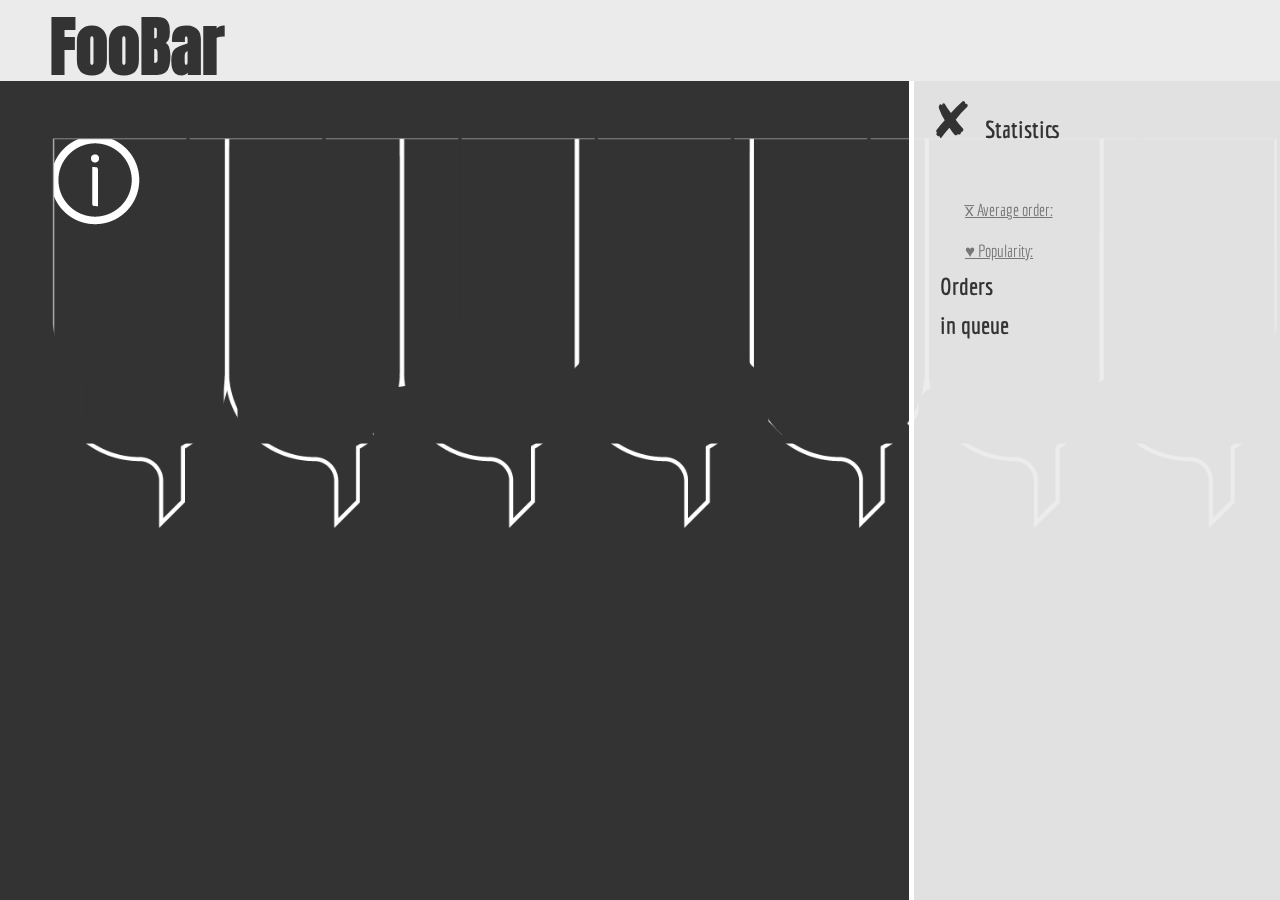
==== commit 16430dde: "mergerd" ====
--- a/index.html
+++ b/index.html
@@ -23,25 +23,38 @@
     <section class="storages">
     </section>
     <section class="beers">
-    </section>
-    <section class="imgKegs">
-      <img src="materials/kegs.png">
+      <img src="materials/info.png">
         </section>
-      <section class="labels">
-      </section>
-      <section class="nozzles">
-      </section>
-      <section class="glasses">
-      </section>
-      <section class="bartenders">
-      </section>
-      <section class="bartenders">
-      </section>
-      <section class="customers">
-      </section>
+      <section class="imgKegs">
+        <img src="materials/kegs.png">
+        </section>
+        <section class="labels">
+        </section>
+        <section class="nozzles">
+        </section>
+        <section class="glasses">
+        </section>
+        <section class="bartenders">
+        </section>
+        <section class="bartenders">
+        </section>
+        <section class="customers">
+        </section>
+        <section class="labels">
+        </section>
+        <section class="nozzles">
+        </section>
+        <section class="glasses">
+        </section>
+        <section class="bartenders">
+        </section>
+        <section class="bartenders">
+        </section>
+        <section class="customers">
+        </section>
 
-      <section class="imgKegs-offtap">
-        <img src="materials/kegs-offtap.png">
+        <section class="imgKegs-offtap">
+          <img src="materials/kegs-offtap.png">
         </section>
   </main>
   <aside>
